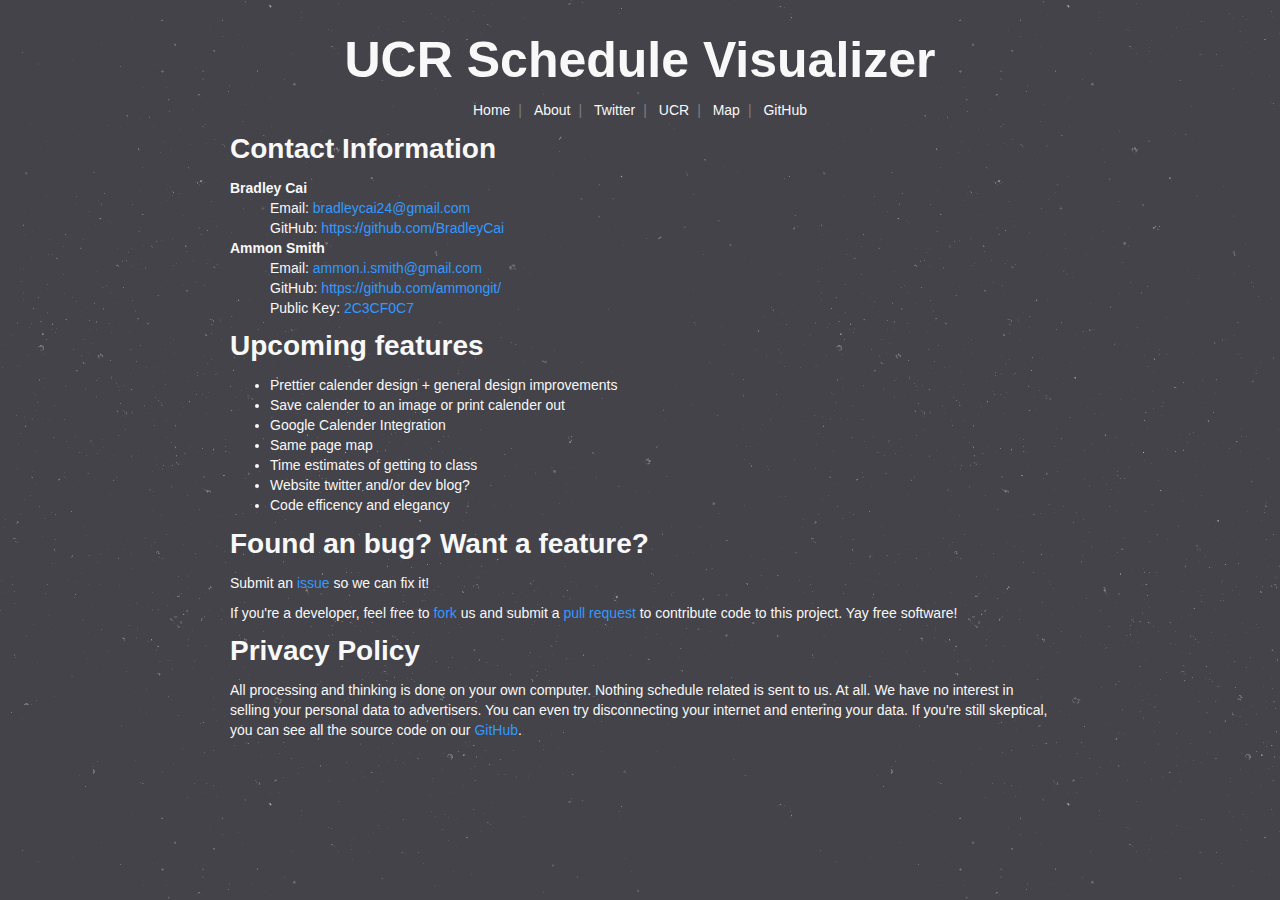
==== about.html @ f91b3472 "Merge branch 'gh-pages' of https://github.com/BradleyCai/ucr-class-map into gh-pages" ====
<!DOCTYPE html>
<html lang="en">
    <head>
        <meta charset="utf-8">
        <meta name="viewport" content="width=device-width, initial-scale=1, maximum-scale=1">
        <title>UCR Schedule Visualizer</title>
        <link rel="shortcut icon" href="img/ucr-icon.png" type="image/png">
        <link rel="stylesheet" href="css/style.css">        
        <link rel="stylesheet" href="css/bs-popover.css">
    </head>
	
	<body>
		<div class="container">
            <div class="jumbotron">
                <h1>UCR Schedule Visualizer</h1>
                <nav>
                <ul>
                    <li><a href="index.html">Home</a></li>
                    <li><a href="about.html">About</a></li>
                    <li><a href="https://twitter.com/UCR_Visualizer">Twitter</a></li>
                    <li><a href="http://www.ucr.edu/">UCR</a></li>
                    <li><a href="http://campusmap.ucr.edu/imap/index.html">Map</a></li>
                    <li><a href="https://github.com/ammongit/ucr-class-map">GitHub</a></li>
                </ul>
            </nav>
            </div>
            <section>
                <h1>Contact Information</h1>
                <dl>
                    <dt><strong>Bradley Cai</strong><dt>
                    <dd>Email: <a href="mailto:bradleycai24@gmail.com">bradleycai24@gmail.com</a></dd>
                    <dd>GitHub: <a href="https://github.com/BradleyCai">https://github.com/BradleyCai</a></dd>
                    <dt><strong>Ammon Smith</strong><dt>
                    <dd>Email: <a href="mailto:ammon.i.smith@gmail.com">ammon.i.smith@gmail.com</a></dd>
                    <dd>GitHub: <a href="https://github.com/ammongit/">https://github.com/ammongit/</a></dd>
                    <dd>Public Key: <a href="etc/ammongpg.pub">2C3CF0C7</a></dd>
                </dl>
            </section>
            <section>
                <h1>Upcoming features</h1>
                <ul>
                    <li>Prettier calender design + general design improvements</li>
                    <li>Save calender to an image or print calender out</li>
                    <li>Google Calender Integration</li>
                    <li>Same page map</li>
                    <li>Time estimates of getting to class</li>
                    <li>Website twitter and/or dev blog?</li>
                    <li>Code efficency and elegancy</li>
                </ul>
            </section>
            <section>
                <h1>Found an bug? Want a feature?</h1>
                <p>Submit an <a href="https://github.com/BradleyCai/ucr-class-map/issues/new">issue</a> so we can fix it!</p>
                <p>If you're a developer, feel free to <a href="https://github.com/BradleyCai/ucr-class-map">fork</a> us and submit a <a href="https://github.com/BradleyCai/ucr-class-map/pulls">pull request</a> to contribute code to this project. Yay free software!</p>
            </section>
            <section>
                <h1>Privacy Policy</h1>
                <p>All processing and thinking is done on your own computer. Nothing schedule related is sent to us. At all. We have no interest in selling your personal data to advertisers. You can even try disconnecting 
                your internet and entering your data. If you're still skeptical, you can see all the source code on our <a href="https://github.com/BradleyCai/ucr-class-map">GitHub</a>.</p>
            </section>
        </div>
    </body>
</html>
---- css/style.css ----
body {
    background-attachment: fixed, fixed;
	background-image: url("../img/stardust.png");
    background-color: #f4f4f4;
    color: #f8f8f8;
    font-family: "Helvetica Neue", Helvetica, Arial, sans-serif;
    font-size: 14px;
    height: 100%;
    line-height: 20px;
    margin: 0;
    padding-top: 20px;
    padding-bottom: 40px;
}
.container {
    margin: 0 auto;
    max-width: 820px;
}
p {
    margin: 0 0 10px
}
a {
    color: #3399FF;
    text-decoration: none;
    transition: color .15s
}
br {
    margin-bottom: 20px;
}
a:hover,
a:focus,
a:active {
    color: #2f2f2f
}
div.centered {
    text-align: center;
}

div.centered table {
    margin: 0 auto; 
    text-align: left;
}
.table-space {
    margin-bottom: 25px;
}
.pure-table {
    /* Remove spacing between table cells (from Normalize.css) */
    background-color: rgba(0, 0, 0, .2);
    width: 1000px;
    table-layout: fixed;
    border-collapse: collapse;
    border-spacing: 0;
    empty-cells: show;
    border: 1px solid #cbcbcb;
}
.pure-table td,
.pure-table th {
    text-align: center;
    border: 1px solid #cbcbcb;/*  inner column border */
    border-width: 0 0 0 1px;
    font-size: inherit;
    margin: 0;
}
.pure-table td {
    height: 20px;
}
.pure-table th {
    height: 35px;
    padding-bottom: 15px;
}
.pure-table tr {
    border: 1px solid rgb(80, 80, 80);
}
.rspan{
    background-color: rgba(0, 0, 0, .3);
}
/* Consider removing this next declaration block, as it causes problems when
there's a rowspan on the first cell. Case added to the tests. issue#432 */
.pure-table td:first-child,
.pure-table th:first-child {
    border-left-width: 0;
}
.pure-table thead {
    background-color: #f8f8f8;
    color: rgb(60, 60, 60);
    vertical-align: bottom;
}
.jumbotron {
    margin: 0px 0;
    text-align: center;
    transition: width .5s, height .5s, margin .5s, padding .5s
}
.jumbotron h1 {
    color: #f8f8f8;
    font-family: inherit;
    font-size: 50px;
    font-weight: 700;
    line-height: 1;
    margin: 15px 0;
    cursor: default;
    text-rendering: optimizelegibility
}
.jumbotron .lead {
    font-size: 21px;
    font-weight: 200;
    line-height: 30px;
    margin-bottom: 20px;
    transition: font-size .5s
}
.jumbotron .form-group{
  display: block;
  margin: 0px 0;
  width: 200px;
  height: 50px;
  font-family: sans-serif;
  font-size: 18px;
  appearance: none;
  box-shadow: none;
  border-radius: none;
}
.btn {
    background: none;
    border: 3px solid rgba(255, 255, 255, 0.35);
    border-radius: 2px;
    color: #f4f4f4;
    cursor: pointer;
    display: inline-block;
    font-size: 24px;
    padding: 28px 48px;
	margin-bottom: 25px;
    transition: background .25s, width .5s, height .5s;
    transition: color .10s;
}
.btn:hover,

.btn.drop {
    background: rgba(200, 200, 200, 0.5);
    text-decoration: none;
    color: rgba(20, 20, 20, 0.5);
}
.alert {
    background-color: #FCF8E3;
    border: 1px solid #FBEED5;
    border-radius: 4px;
    margin-bottom: 20px;
    padding: 8px 14px;
    text-shadow: 0 1px rgba(255, 255, 255, .5);
    transition: width .5s, margin .5s, padding .5s, background-color .5s
}
.alert-error {
    background-color: #F2DEDE;
    border-color: #EED3D7;
    color: #AA4342
}
.alert-info {
    background-color: #E5E5E5;
    border-color: #EAEAEA;
    color: #6C6C6C
}
nav>ul,
nav a {
    color: #f8f8f8;
    list-style: none;
    margin: 0;
    padding: 0;
    text-align: center
}
nav>ul>li {
    display: inline-block;
    margin: 0;
    padding: 0;
    cursor: default
}
nav>ul>li:after {
    content: "|";
    margin: 0 8px;
    opacity: .3
}
nav>ul>li:last-child:after {
    content: "";
    margin: 0
}

@media only screen and (max-device-width: 320px),
only screen and (max-width: 400px) {
    body {
        padding: 10px 0 0
    }
    .jumbotron {
        margin: 0px 0px 20px 0px
    }
    .jumbotron .lead {
        font-size: 18px
    }
    .jumbotron img {
        max-width: 320px
    }
    .alert {
        font-size: 13px
    }
    .alert-error {
        background-color: rgba(248, 223, 223, 0.75)
    }
    nav {
        background-color: rgba(248, 223, 223, 0);
        padding: 10px 0;
    }
    nav ul li {
        margin: 0px 0px 12px 0px;
    }
    nav a {
        padding: 15px 5px 0px 5px;
    }
}
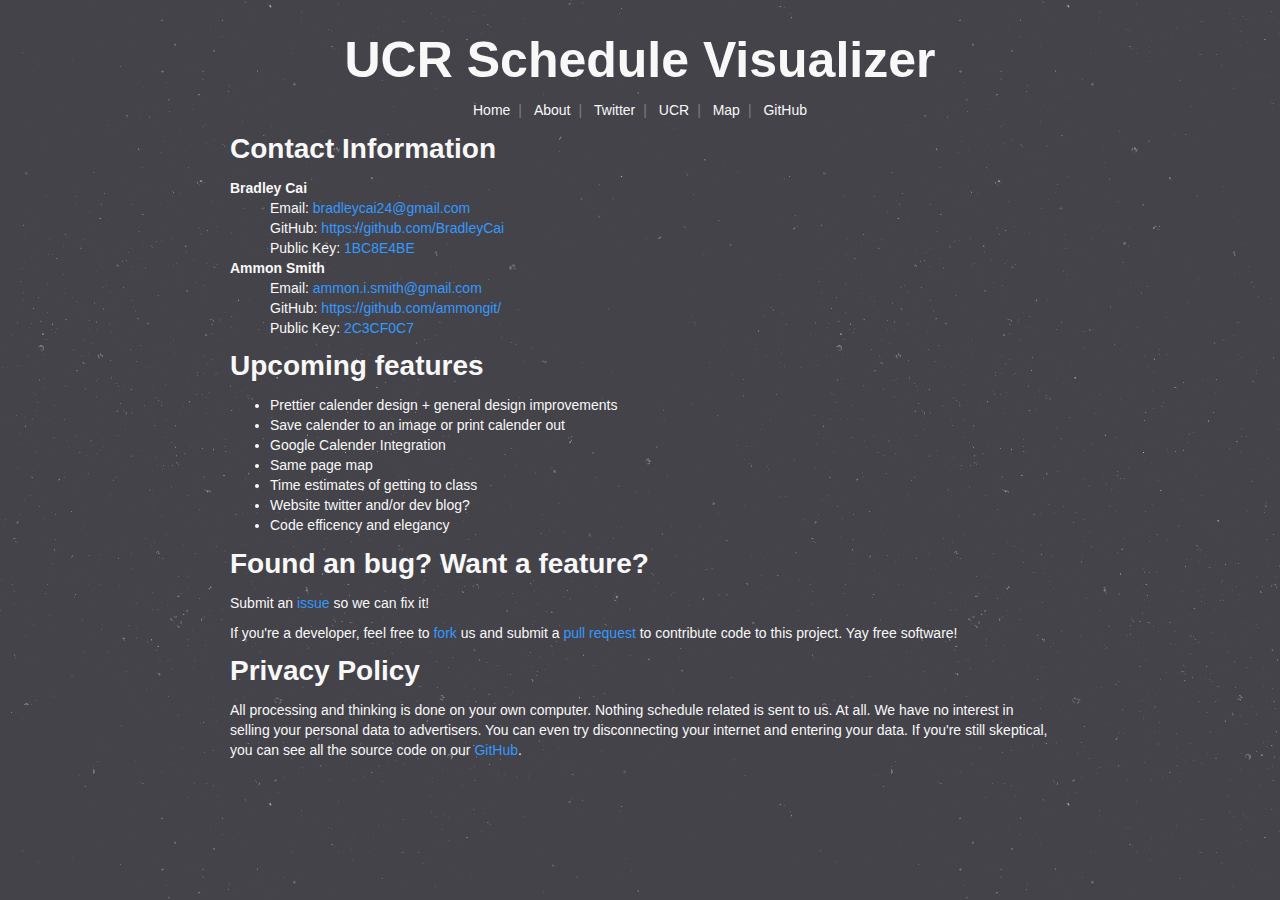
==== commit 889e0e13: "Added my public key, added to the button, and fixed a link in the readme" ====
--- a/about.html
+++ b/about.html
@@ -30,6 +30,7 @@
                     <dt><strong>Bradley Cai</strong><dt>
                     <dd>Email: <a href="mailto:bradleycai24@gmail.com">bradleycai24@gmail.com</a></dd>
                     <dd>GitHub: <a href="https://github.com/BradleyCai">https://github.com/BradleyCai</a></dd>
+                    <dd>Public Key: <a href="etc/bradleypublickey.asc">1BC8E4BE</a></dd>
                     <dt><strong>Ammon Smith</strong><dt>
                     <dd>Email: <a href="mailto:ammon.i.smith@gmail.com">ammon.i.smith@gmail.com</a></dd>
                     <dd>GitHub: <a href="https://github.com/ammongit/">https://github.com/ammongit/</a></dd>
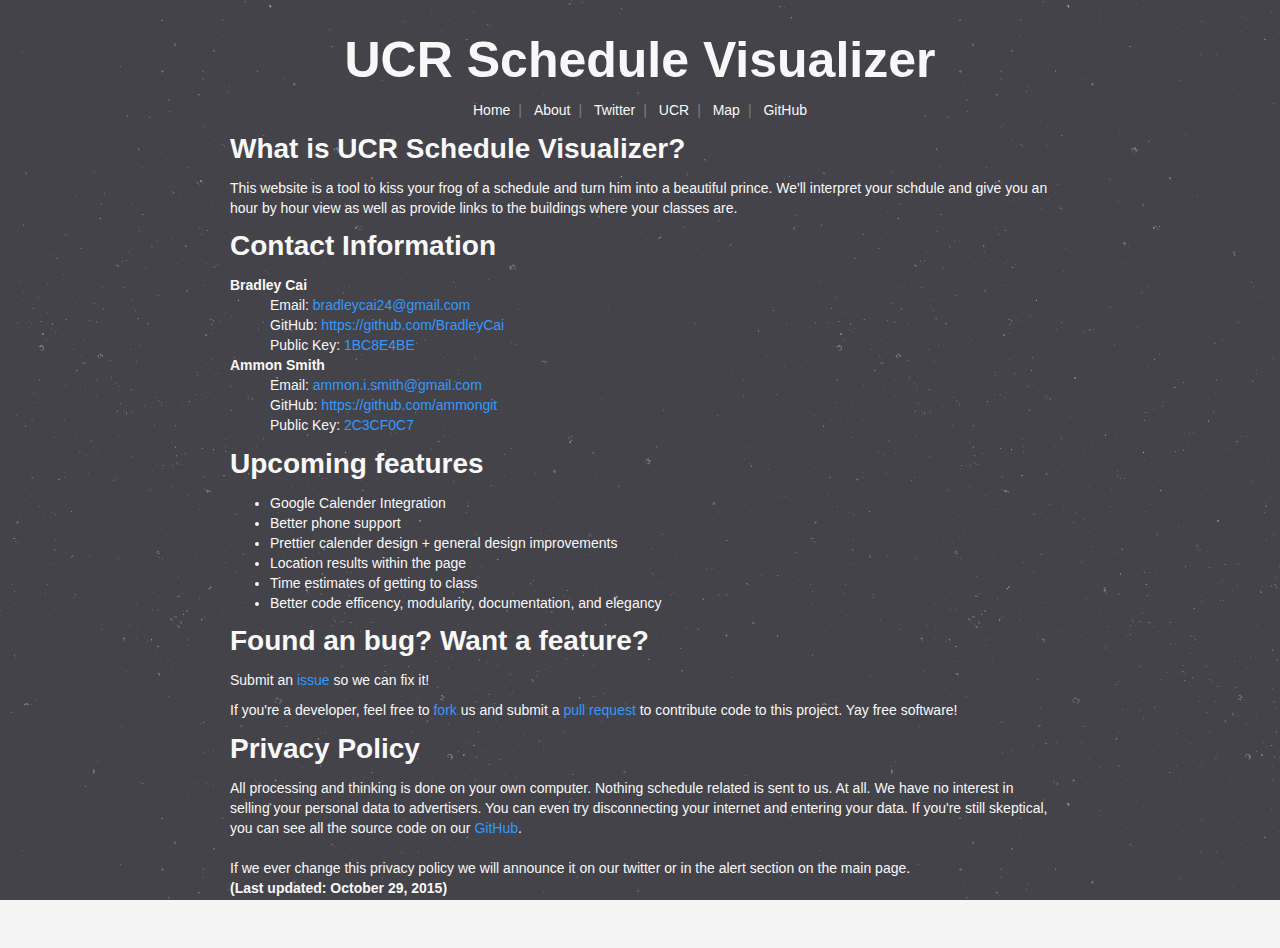
==== commit 80d28134: "Fixed public key reference." ====
--- a/about.html
+++ b/about.html
@@ -5,10 +5,10 @@
         <meta name="viewport" content="width=device-width, initial-scale=1, maximum-scale=1">
         <title>UCR Schedule Visualizer</title>
         <link rel="shortcut icon" href="img/ucr-icon.png" type="image/png">
-        <link rel="stylesheet" href="css/style.css">        
+        <link rel="stylesheet" href="css/style.css">
         <link rel="stylesheet" href="css/bs-popover.css">
     </head>
-	
+
 	<body>
 		<div class="container">
             <div class="jumbotron">
@@ -20,10 +20,17 @@
                     <li><a href="https://twitter.com/UCR_Visualizer">Twitter</a></li>
                     <li><a href="http://www.ucr.edu/">UCR</a></li>
                     <li><a href="http://campusmap.ucr.edu/imap/index.html">Map</a></li>
-                    <li><a href="https://github.com/ammongit/ucr-class-map">GitHub</a></li>
+                    <li><a href="https://github.com/BradleyCai/ucr-schedule-visualizer">GitHub</a></li>
                 </ul>
             </nav>
             </div>
+            <section>
+                <h1>What is UCR Schedule Visualizer?</h1>
+                <p>
+                    This website is a tool to kiss your frog of a schedule and turn him into a beautiful prince.
+                    We'll interpret your schdule and give you an hour by hour view as well as provide links to the buildings where your classes are.
+                </p>
+            </section>
             <section>
                 <h1>Contact Information</h1>
                 <dl>
@@ -33,31 +40,31 @@
                     <dd>Public Key: <a href="etc/bradleypublickey.asc">1BC8E4BE</a></dd>
                     <dt><strong>Ammon Smith</strong><dt>
                     <dd>Email: <a href="mailto:ammon.i.smith@gmail.com">ammon.i.smith@gmail.com</a></dd>
-                    <dd>GitHub: <a href="https://github.com/ammongit/">https://github.com/ammongit/</a></dd>
-                    <dd>Public Key: <a href="etc/ammongpg.pub">2C3CF0C7</a></dd>
+                    <dd>GitHub: <a href="https://github.com/ammongit/">https://github.com/ammongit</a></dd>
+                    <dd>Public Key: <a href="etc/ammongpublickey.asc">2C3CF0C7</a></dd>
                 </dl>
             </section>
             <section>
                 <h1>Upcoming features</h1>
                 <ul>
+                    <li>Google Calender Integration</li>
+                    <li>Better phone support</li>
                     <li>Prettier calender design + general design improvements</li>
-                    <li>Save calender to an image or print calender out</li>
-                    <li>Google Calender Integration</li>
-                    <li>Same page map</li>
+                    <li>Location results within the page</li>
                     <li>Time estimates of getting to class</li>
-                    <li>Website twitter and/or dev blog?</li>
-                    <li>Code efficency and elegancy</li>
+                    <li>Better code efficency, modularity, documentation, and elegancy</li>
                 </ul>
             </section>
             <section>
                 <h1>Found an bug? Want a feature?</h1>
-                <p>Submit an <a href="https://github.com/BradleyCai/ucr-class-map/issues/new">issue</a> so we can fix it!</p>
-                <p>If you're a developer, feel free to <a href="https://github.com/BradleyCai/ucr-class-map">fork</a> us and submit a <a href="https://github.com/BradleyCai/ucr-class-map/pulls">pull request</a> to contribute code to this project. Yay free software!</p>
+                <p>Submit an <a href="https://github.com/BradleyCai/ucr-schedule-visualizer/issues/new">issue</a> so we can fix it!</p>
+                <p>If you're a developer, feel free to <a href="https://github.com/BradleyCai/ucr-schedule-visualizer/">fork</a> us and submit a <a href="https://github.com/BradleyCai/ucr-schedule-visualizer/pulls">pull request</a> to contribute code to this project. Yay free software!</p>
             </section>
             <section>
                 <h1>Privacy Policy</h1>
-                <p>All processing and thinking is done on your own computer. Nothing schedule related is sent to us. At all. We have no interest in selling your personal data to advertisers. You can even try disconnecting 
-                your internet and entering your data. If you're still skeptical, you can see all the source code on our <a href="https://github.com/BradleyCai/ucr-class-map">GitHub</a>.</p>
+                <p>All processing and thinking is done on your own computer. Nothing schedule related is sent to us. At all. We have no interest in selling your personal data to advertisers. You can even try disconnecting
+                your internet and entering your data. If you're still skeptical, you can see all the source code on our <a href="https://github.com/BradleyCai/ucr-schedule-visualizer/">GitHub</a>.<br><br>If we ever change this privacy
+                policy we will announce it on our twitter or in the alert section on the main page. <br><strong>(Last updated: October 29, 2015)</p>
             </section>
         </div>
     </body>
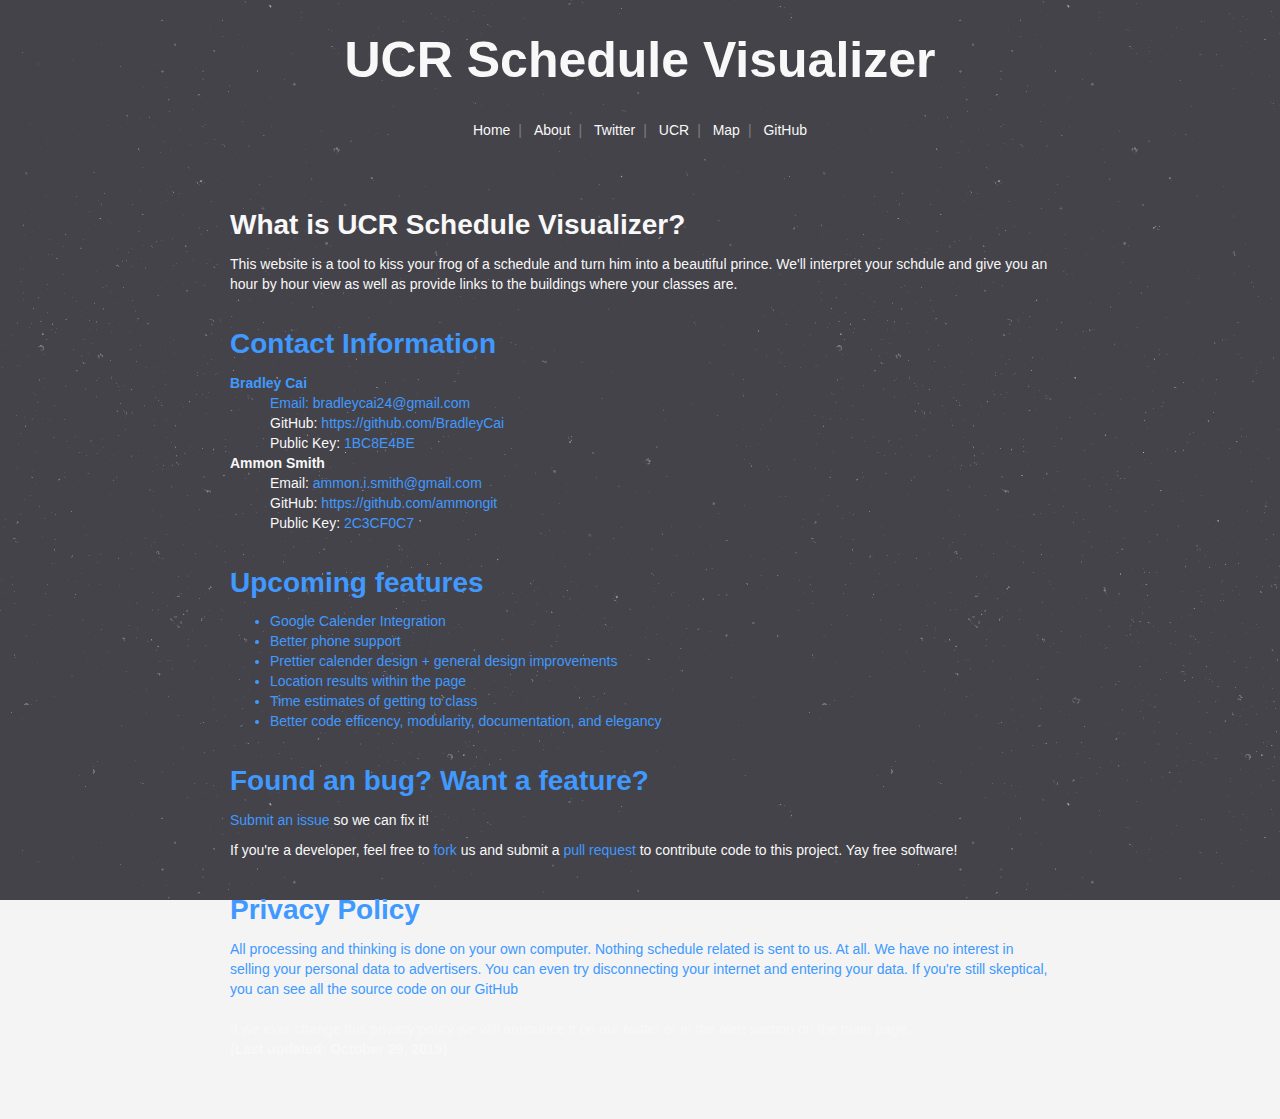
==== commit 59ef9020: "Added anchors for referring to the privacy policy and other sections." ====
--- a/about.html
+++ b/about.html
@@ -12,6 +12,7 @@
 	<body>
 		<div class="container">
             <div class="jumbotron">
+                <a name="top" />
                 <h1>UCR Schedule Visualizer</h1>
                 <nav>
                 <ul>
@@ -32,6 +33,7 @@
                 </p>
             </section>
             <section>
+                <a name="contact" />
                 <h1>Contact Information</h1>
                 <dl>
                     <dt><strong>Bradley Cai</strong><dt>
@@ -41,10 +43,11 @@
                     <dt><strong>Ammon Smith</strong><dt>
                     <dd>Email: <a href="mailto:ammon.i.smith@gmail.com">ammon.i.smith@gmail.com</a></dd>
                     <dd>GitHub: <a href="https://github.com/ammongit/">https://github.com/ammongit</a></dd>
-                    <dd>Public Key: <a href="etc/ammongpublickey.asc">2C3CF0C7</a></dd>
+                    <dd>Public Key: <a href="etc/ammonpublickey.asc">2C3CF0C7</a></dd>
                 </dl>
             </section>
             <section>
+                <a name="upcoming" />
                 <h1>Upcoming features</h1>
                 <ul>
                     <li>Google Calender Integration</li>
@@ -56,11 +59,13 @@
                 </ul>
             </section>
             <section>
+                <a name="bugs" />
                 <h1>Found an bug? Want a feature?</h1>
                 <p>Submit an <a href="https://github.com/BradleyCai/ucr-schedule-visualizer/issues/new">issue</a> so we can fix it!</p>
                 <p>If you're a developer, feel free to <a href="https://github.com/BradleyCai/ucr-schedule-visualizer/">fork</a> us and submit a <a href="https://github.com/BradleyCai/ucr-schedule-visualizer/pulls">pull request</a> to contribute code to this project. Yay free software!</p>
             </section>
             <section>
+                <a name="privacy" />
                 <h1>Privacy Policy</h1>
                 <p>All processing and thinking is done on your own computer. Nothing schedule related is sent to us. At all. We have no interest in selling your personal data to advertisers. You can even try disconnecting
                 your internet and entering your data. If you're still skeptical, you can see all the source code on our <a href="https://github.com/BradleyCai/ucr-schedule-visualizer/">GitHub</a>.<br><br>If we ever change this privacy
--- a/css/style.css
+++ b/css/style.css
@@ -19,9 +19,9 @@
     margin: 0 0 10px
 }
 a {
-    color: #3399FF;
+    color: #4099FF;
     text-decoration: none;
-    transition: color .15s
+    transition: color .15s;
 }
 br {
     margin-bottom: 20px;
@@ -29,14 +29,25 @@
 a:hover,
 a:focus,
 a:active {
-    color: #2f2f2f
+    color: #2f2f2f;
+    border-bottom: 1px dotted #2f2f2f;
+}
+textarea {
+    margin-bottom: 25px;
+    height: 85px;
+    width: 500px;
+    text-align: center;
+    font-family: "Helvetica Neue", Helvetica, Arial, sans-serif;
+    font-size: 16px;
+    resize: none;
+    overflow: auto;
 }
 div.centered {
     text-align: center;
 }
 
 div.centered table {
-    margin: 0 auto; 
+    margin: 0 auto;
     text-align: left;
 }
 .table-space {
@@ -52,6 +63,11 @@
     empty-cells: show;
     border: 1px solid #cbcbcb;
 }
+.pure-table thead {
+    background-color: #f8f8f8;
+    color: rgb(60, 60, 60);
+    vertical-align: bottom;
+}
 .pure-table td,
 .pure-table th {
     text-align: center;
@@ -72,6 +88,9 @@
 }
 .rspan{
     background-color: rgba(0, 0, 0, .3);
+    border: 1px solid #cbcbcb;
+    border-width: 0 0 0 1px;
+    margin: 0;
 }
 /* Consider removing this next declaration block, as it causes problems when
 there's a rowspan on the first cell. Case added to the tests. issue#432 */
@@ -79,10 +98,19 @@
 .pure-table th:first-child {
     border-left-width: 0;
 }
-.pure-table thead {
+.popover {
+    border: 1px solid #0E0E0E;
+  }
+.popover-title {
     background-color: #f8f8f8;
     color: rgb(60, 60, 60);
-    vertical-align: bottom;
+    font-size: 28px;
+    text-align:center;
+}
+.popover-content {
+    background-color: #f8f8f8;
+    color: rgb(60, 60, 60);
+    padding: 25px;
 }
 .jumbotron {
     margin: 0px 0;
@@ -120,18 +148,17 @@
 .btn {
     background: none;
     border: 3px solid rgba(255, 255, 255, 0.35);
-    border-radius: 2px;
+    border-radius: 4px;
     color: #f4f4f4;
     cursor: pointer;
     display: inline-block;
     font-size: 24px;
-    padding: 28px 48px;
-	margin-bottom: 25px;
+    padding: 20px 20px;
+	margin: 0 10px 25px 10px;
     transition: background .25s, width .5s, height .5s;
     transition: color .10s;
 }
 .btn:hover,
-
 .btn.drop {
     background: rgba(200, 200, 200, 0.5);
     text-decoration: none;
@@ -141,9 +168,10 @@
     background-color: #FCF8E3;
     border: 1px solid #FBEED5;
     border-radius: 4px;
-    margin-bottom: 20px;
+    margin-bottom: 25px;
     padding: 8px 14px;
     text-shadow: 0 1px rgba(255, 255, 255, .5);
+    text-align: left;
     transition: width .5s, margin .5s, padding .5s, background-color .5s
 }
 .alert-error {
@@ -161,6 +189,7 @@
     color: #f8f8f8;
     list-style: none;
     margin: 0;
+    margin-bottom: 75px;
     padding: 0;
     text-align: center
 }
@@ -179,29 +208,30 @@
     content: "";
     margin: 0
 }
-
+section {
+    margin-bottom: 40px;
+}
 @media only screen and (max-device-width: 320px),
 only screen and (max-width: 400px) {
-    body {
-        padding: 10px 0 0
+    textarea {
+        font-size: 18px;
+        margin-bottom: 25px;
+        height: 85px;
+        width: 80%;
     }
     .jumbotron {
-        margin: 0px 0px 20px 0px
+        margin: 0px 0px 20px 0px;
     }
     .jumbotron .lead {
-        font-size: 18px
+        font-size: 18px;
     }
     .jumbotron img {
-        max-width: 320px
+        max-width: 320px;
     }
     .alert {
-        font-size: 13px
-    }
-    .alert-error {
-        background-color: rgba(248, 223, 223, 0.75)
+        font-size: 13px;
     }
     nav {
-        background-color: rgba(248, 223, 223, 0);
         padding: 10px 0;
     }
     nav ul li {
@@ -210,4 +240,5 @@
     nav a {
         padding: 15px 5px 0px 5px;
     }
-}+
+}
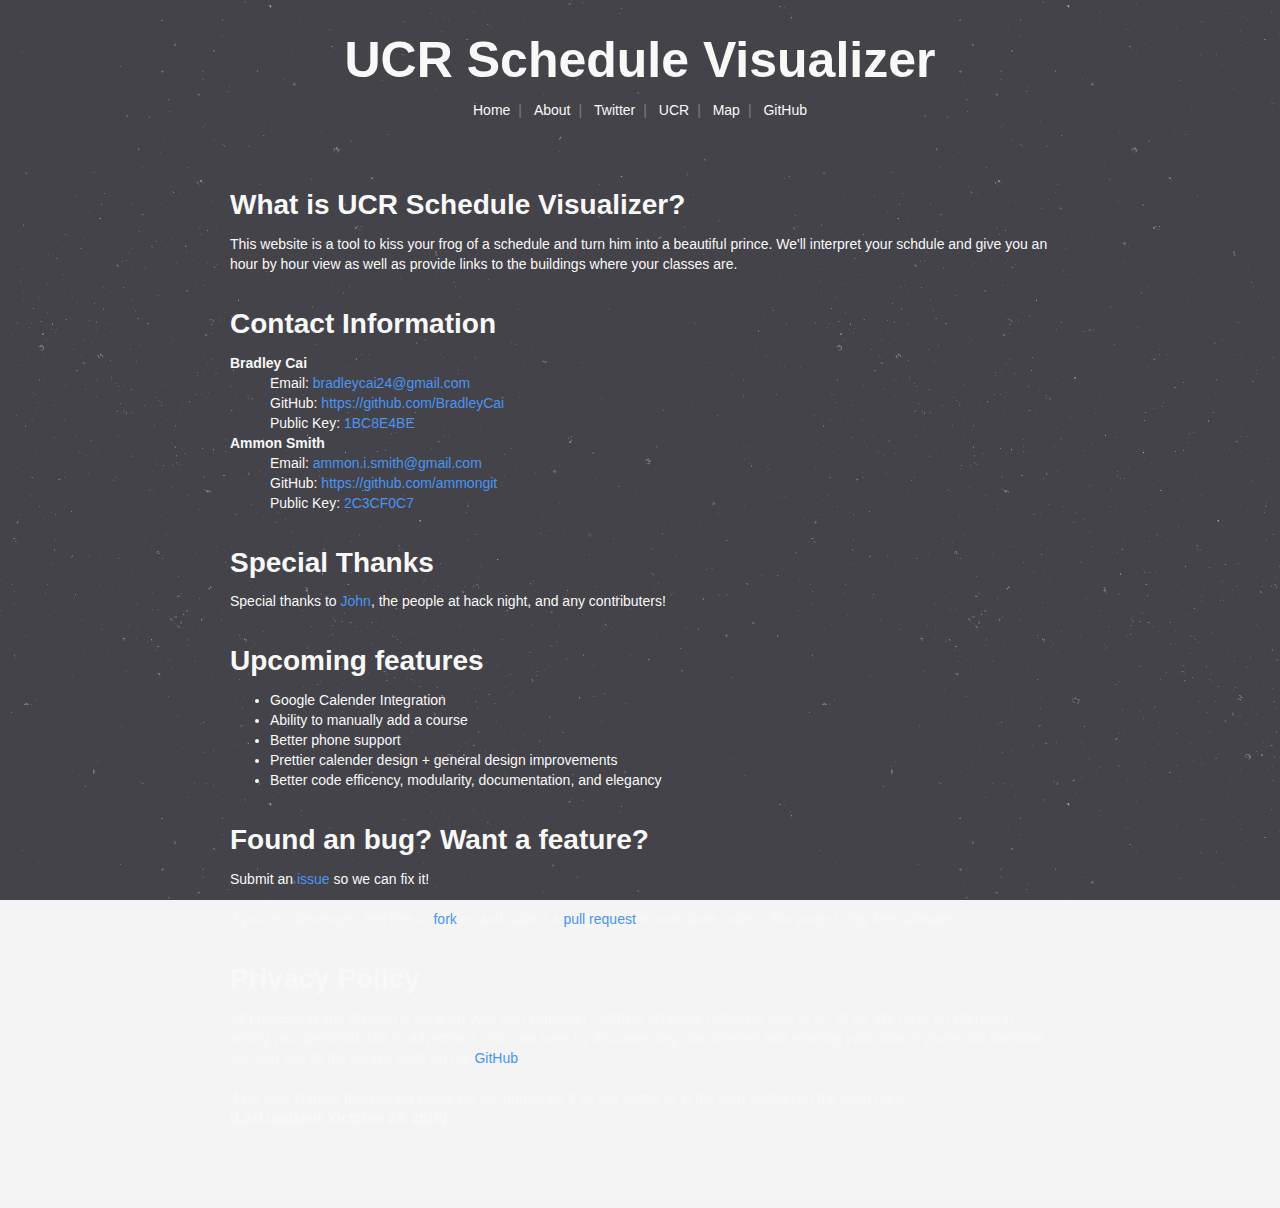
==== commit ad7f0370: "Merge branch 'gh-pages' of https://github.com/BradleyCai/ucr-schedule-visualizer into gh-pages" ====
--- a/about.html
+++ b/about.html
@@ -12,7 +12,6 @@
 	<body>
 		<div class="container">
             <div class="jumbotron">
-                <a name="top" />
                 <h1>UCR Schedule Visualizer</h1>
                 <nav>
                 <ul>
@@ -33,43 +32,46 @@
                 </p>
             </section>
             <section>
-                <a name="contact" />
+                <a name="contact"></a>
                 <h1>Contact Information</h1>
                 <dl>
-                    <dt><strong>Bradley Cai</strong><dt>
+                    <dt><strong>Bradley Cai</strong></dt>
                     <dd>Email: <a href="mailto:bradleycai24@gmail.com">bradleycai24@gmail.com</a></dd>
                     <dd>GitHub: <a href="https://github.com/BradleyCai">https://github.com/BradleyCai</a></dd>
                     <dd>Public Key: <a href="etc/bradleypublickey.asc">1BC8E4BE</a></dd>
-                    <dt><strong>Ammon Smith</strong><dt>
+                    <dt><strong>Ammon Smith</strong></dt>
                     <dd>Email: <a href="mailto:ammon.i.smith@gmail.com">ammon.i.smith@gmail.com</a></dd>
                     <dd>GitHub: <a href="https://github.com/ammongit/">https://github.com/ammongit</a></dd>
                     <dd>Public Key: <a href="etc/ammonpublickey.asc">2C3CF0C7</a></dd>
                 </dl>
             </section>
             <section>
-                <a name="upcoming" />
+                <a name="upcoming"></a>
+                <h1>Special Thanks</h1>
+                <p>Special thanks to <a href="https://github.com/FuzzyAvacado">John</a>, the people at hack night, and any contributers!</p>
+            </section>
+            <section>
+                <a name="upcoming"></a>
                 <h1>Upcoming features</h1>
                 <ul>
                     <li>Google Calender Integration</li>
+                    <li>Ability to manually add a course</li>
                     <li>Better phone support</li>
                     <li>Prettier calender design + general design improvements</li>
-                    <li>Location results within the page</li>
-                    <li>Time estimates of getting to class</li>
                     <li>Better code efficency, modularity, documentation, and elegancy</li>
                 </ul>
             </section>
             <section>
-                <a name="bugs" />
+                <a name="bugs"></a>
                 <h1>Found an bug? Want a feature?</h1>
-                <p>Submit an <a href="https://github.com/BradleyCai/ucr-schedule-visualizer/issues/new">issue</a> so we can fix it!</p>
-                <p>If you're a developer, feel free to <a href="https://github.com/BradleyCai/ucr-schedule-visualizer/">fork</a> us and submit a <a href="https://github.com/BradleyCai/ucr-schedule-visualizer/pulls">pull request</a> to contribute code to this project. Yay free software!</p>
+                <p>Submit an <a href="https://github.com/BradleyCai/ucr-schedule-visualizer/issues/new">issue</a> so we can fix it! <br><br>If you're a developer, feel free to <a href="https://github.com/BradleyCai/ucr-schedule-visualizer/">fork</a> us and submit a <a href="https://github.com/BradleyCai/ucr-schedule-visualizer/pulls">pull request</a> to contribute code to this project. Yay free software!</p>
             </section>
             <section>
-                <a name="privacy" />
+                <a name="privacy"></a>
                 <h1>Privacy Policy</h1>
                 <p>All processing and thinking is done on your own computer. Nothing schedule related is sent to us. At all. We have no interest in selling your personal data to advertisers. You can even try disconnecting
                 your internet and entering your data. If you're still skeptical, you can see all the source code on our <a href="https://github.com/BradleyCai/ucr-schedule-visualizer/">GitHub</a>.<br><br>If we ever change this privacy
-                policy we will announce it on our twitter or in the alert section on the main page. <br><strong>(Last updated: October 29, 2015)</p>
+                policy we will announce it on our twitter or in the alert section on the main page. <br><strong>(Last updated: October 29, 2015)</strong></p>
             </section>
         </div>
     </body>
--- a/css/style.css
+++ b/css/style.css
@@ -19,7 +19,7 @@
     margin: 0 0 10px
 }
 a {
-    color: #4099FF;
+    color: #4895F4;
     text-decoration: none;
     transition: color .15s;
 }
@@ -36,6 +36,7 @@
     margin-bottom: 25px;
     height: 85px;
     width: 500px;
+    border-radius: 3px;
     text-align: center;
     font-family: "Helvetica Neue", Helvetica, Arial, sans-serif;
     font-size: 16px;
@@ -131,7 +132,7 @@
     font-size: 21px;
     font-weight: 200;
     line-height: 30px;
-    margin-bottom: 20px;
+    margin-bottom: 40px;
     transition: font-size .5s
 }
 .jumbotron .form-group{
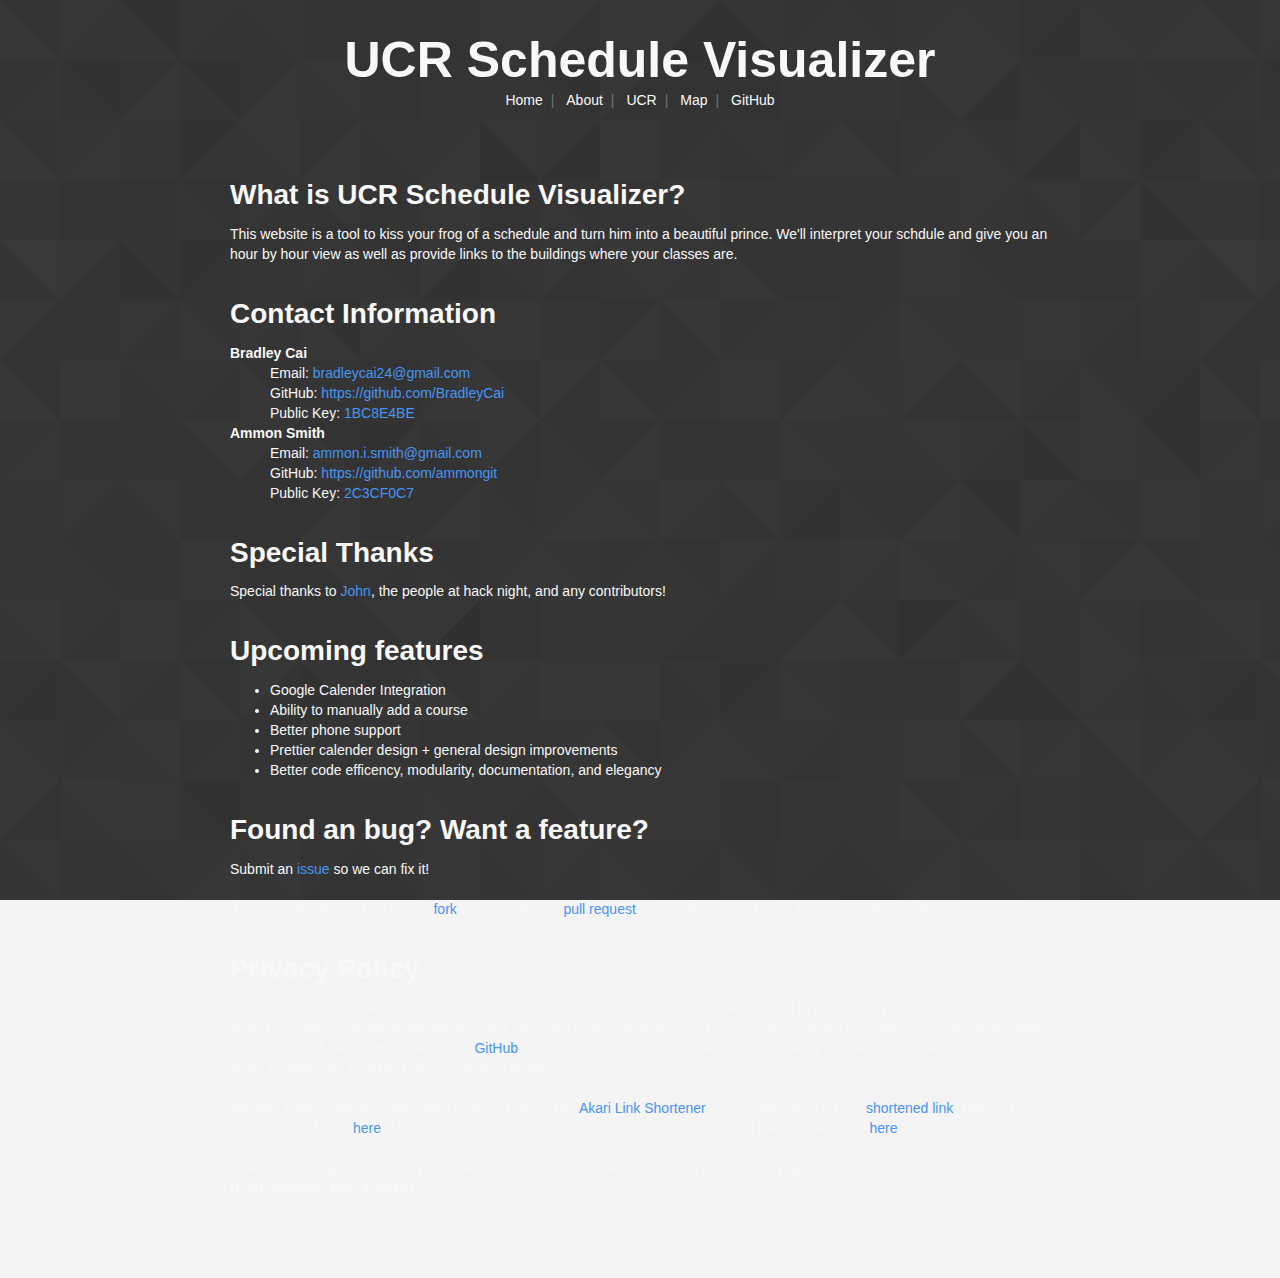
==== commit c8975fc0: "Made naming scheme more uniform, removed twitter link, added new chrome header, and added new backgr" ====
--- a/about.html
+++ b/about.html
@@ -17,7 +17,6 @@
                 <ul>
                     <li><a href="index.html">Home</a></li>
                     <li><a href="about.html">About</a></li>
-                    <li><a href="https://twitter.com/UCR_Visualizer">Twitter</a></li>
                     <li><a href="http://www.ucr.edu/">UCR</a></li>
                     <li><a href="http://campusmap.ucr.edu/imap/index.html">Map</a></li>
                     <li><a href="https://github.com/BradleyCai/ucr-schedule-visualizer">GitHub</a></li>
@@ -48,7 +47,7 @@
             <section>
                 <a name="upcoming"></a>
                 <h1>Special Thanks</h1>
-                <p>Special thanks to <a href="https://github.com/FuzzyAvacado">John</a>, the people at hack night, and any contributers!</p>
+                <p>Special thanks to <a href="https://github.com/FuzzyAvacado">John</a>, the people at hack night, and any contributors!</p>
             </section>
             <section>
                 <a name="upcoming"></a>
@@ -69,9 +68,11 @@
             <section>
                 <a name="privacy"></a>
                 <h1>Privacy Policy</h1>
-                <p>All processing and thinking is done on your own computer. Nothing schedule related is sent to us. At all. We have no interest in selling your personal data to advertisers. You can even try disconnecting
-                your internet and entering your data. If you're still skeptical, you can see all the source code on our <a href="https://github.com/BradleyCai/ucr-schedule-visualizer/">GitHub</a>.<br><br>If we ever change this privacy
-                policy we will announce it on our twitter or in the alert section on the main page. <br><strong>(Last updated: October 29, 2015)</strong></p>
+                <p>All processing and thinking is done on your own computer. Nothing schedule related is sent to us. At all. We have no interest in selling your personal data to advertisers. You can even try disconnecting your internet and entering your data. If you're still skeptical, you can see all the source code on our <a href="https://github.com/BradleyCai/ucr-schedule-visualizer/">GitHub</a>. We do however store your GROWL schedule in a cookie that either expires after 10 years or when you click the button "Visualize Again".
+
+                <br><br>We also collect statistics about who visits our page. The <a href="https://waa.ai/">Akari Link Shortener</a> records the clicks for our <a href= "https://waa.ai/ucrsv">shortened link</a>. The click count can be found <a href="https://stats.waa.ai/ucrsv">here</a>. Also, GitHub collects statistics about our general traffic and that can be found <a href="https://github.com/BradleyCai/ucr-schedule-visualizer/graphs/traffic">here</a>.
+
+                <br><br>If we ever change this privacy policy we will announce it on the alert section on the main page. <br><strong>(Last updated: May 2, 2016)</strong></p>
             </section>
         </div>
     </body>
--- a/css/style.css
+++ b/css/style.css
@@ -1,6 +1,7 @@
 body {
     background-attachment: fixed, fixed;
-	background-image: url("../img/stardust.png");
+    /* Background pattern from subtlepatterns.com */
+	background-image: url("../img/ucrsv-bg.png");
     background-color: #f4f4f4;
     color: #f8f8f8;
     font-family: "Helvetica Neue", Helvetica, Arial, sans-serif;
@@ -16,15 +17,12 @@
     max-width: 820px;
 }
 p {
-    margin: 0 0 10px
+    margin: 0 0 10px;
 }
 a {
     color: #4895F4;
     text-decoration: none;
     transition: color .15s;
-}
-br {
-    margin-bottom: 20px;
 }
 a:hover,
 a:focus,
@@ -33,7 +31,7 @@
     border-bottom: 1px dotted #2f2f2f;
 }
 textarea {
-    margin-bottom: 25px;
+    margin: 0 auto 25px auto;
     height: 85px;
     width: 500px;
     border-radius: 3px;
@@ -42,6 +40,7 @@
     font-size: 16px;
     resize: none;
     overflow: auto;
+    color: #6C6C6C;
 }
 div.centered {
     text-align: center;
@@ -55,43 +54,38 @@
     margin-bottom: 25px;
 }
 .pure-table {
-    /* Remove spacing between table cells (from Normalize.css) */
     background-color: rgba(0, 0, 0, .2);
     width: 1000px;
     table-layout: fixed;
     border-collapse: collapse;
     border-spacing: 0;
     empty-cells: show;
-    border: 1px solid #cbcbcb;
 }
 .pure-table thead {
     background-color: #f8f8f8;
     color: rgb(60, 60, 60);
     vertical-align: bottom;
 }
+.pure-table tr {
+    border: 1px solid rgb(80, 80, 80);
+}
 .pure-table td,
 .pure-table th {
     text-align: center;
-    border: 1px solid #cbcbcb;/*  inner column border */
-    border-width: 0 0 0 1px;
+    border: 1px solid #cbcbcb;
+    border-width: 0 1px 0 1px;
     font-size: inherit;
-    margin: 0;
 }
 .pure-table td {
     height: 20px;
+    padding: 2px 0;
 }
 .pure-table th {
-    height: 35px;
-    padding-bottom: 15px;
-}
-.pure-table tr {
-    border: 1px solid rgb(80, 80, 80);
+    padding: 10px 0;
+    text-align: center;
 }
 .rspan{
     background-color: rgba(0, 0, 0, .3);
-    border: 1px solid #cbcbcb;
-    border-width: 0 0 0 1px;
-    margin: 0;
 }
 /* Consider removing this next declaration block, as it causes problems when
 there's a rowspan on the first cell. Case added to the tests. issue#432 */
@@ -114,9 +108,8 @@
     padding: 25px;
 }
 .jumbotron {
-    margin: 0px 0;
-    text-align: center;
-    transition: width .5s, height .5s, margin .5s, padding .5s
+    text-align: center;
+    transition: width .5s, height .5s, margin .5s, padding .5s;
 }
 .jumbotron h1 {
     color: #f8f8f8;
@@ -124,27 +117,17 @@
     font-size: 50px;
     font-weight: 700;
     line-height: 1;
-    margin: 15px 0;
+    margin: 15px 0 5px 0;
     cursor: default;
-    text-rendering: optimizelegibility
+    text-rendering: optimizelegibility;
 }
 .jumbotron .lead {
     font-size: 21px;
     font-weight: 200;
     line-height: 30px;
     margin-bottom: 40px;
-    transition: font-size .5s
-}
-.jumbotron .form-group{
-  display: block;
-  margin: 0px 0;
-  width: 200px;
-  height: 50px;
-  font-family: sans-serif;
-  font-size: 18px;
-  appearance: none;
-  box-shadow: none;
-  border-radius: none;
+    transition: font-size .5s;
+    cursor: default;
 }
 .btn {
     background: none;
@@ -178,12 +161,12 @@
 .alert-error {
     background-color: #F2DEDE;
     border-color: #EED3D7;
-    color: #AA4342
+    color: #AA4342;
 }
 .alert-info {
     background-color: #E5E5E5;
     border-color: #EAEAEA;
-    color: #6C6C6C
+    color: #6C6C6C;
 }
 nav>ul,
 nav a {
@@ -192,22 +175,22 @@
     margin: 0;
     margin-bottom: 75px;
     padding: 0;
-    text-align: center
+    text-align: center;
 }
 nav>ul>li {
     display: inline-block;
     margin: 0;
     padding: 0;
-    cursor: default
+    cursor: default;
 }
 nav>ul>li:after {
     content: "|";
     margin: 0 8px;
-    opacity: .3
+    opacity: .3;
 }
 nav>ul>li:last-child:after {
     content: "";
-    margin: 0
+    margin: 0;
 }
 section {
     margin-bottom: 40px;
@@ -220,8 +203,14 @@
         height: 85px;
         width: 80%;
     }
+    h1 {
+        margin: 0 10px 15px 10px;
+    }
+    p {
+        margin: 0 10px 0 10px;
+    }
     .jumbotron {
-        margin: 0px 0px 20px 0px;
+        margin: 0 0 20px 0;
     }
     .jumbotron .lead {
         font-size: 18px;
@@ -231,15 +220,20 @@
     }
     .alert {
         font-size: 13px;
+        margin: 0 0 0 0;
+    }
+    .btn {
+        width: 100%;
+        margin: 0 0 10px 0;
     }
     nav {
         padding: 10px 0;
     }
     nav ul li {
-        margin: 0px 0px 12px 0px;
+        margin: 0 0 12px 0;
     }
     nav a {
-        padding: 15px 5px 0px 5px;
+        padding: 15px 5px 0 5px;
     }
 
 }
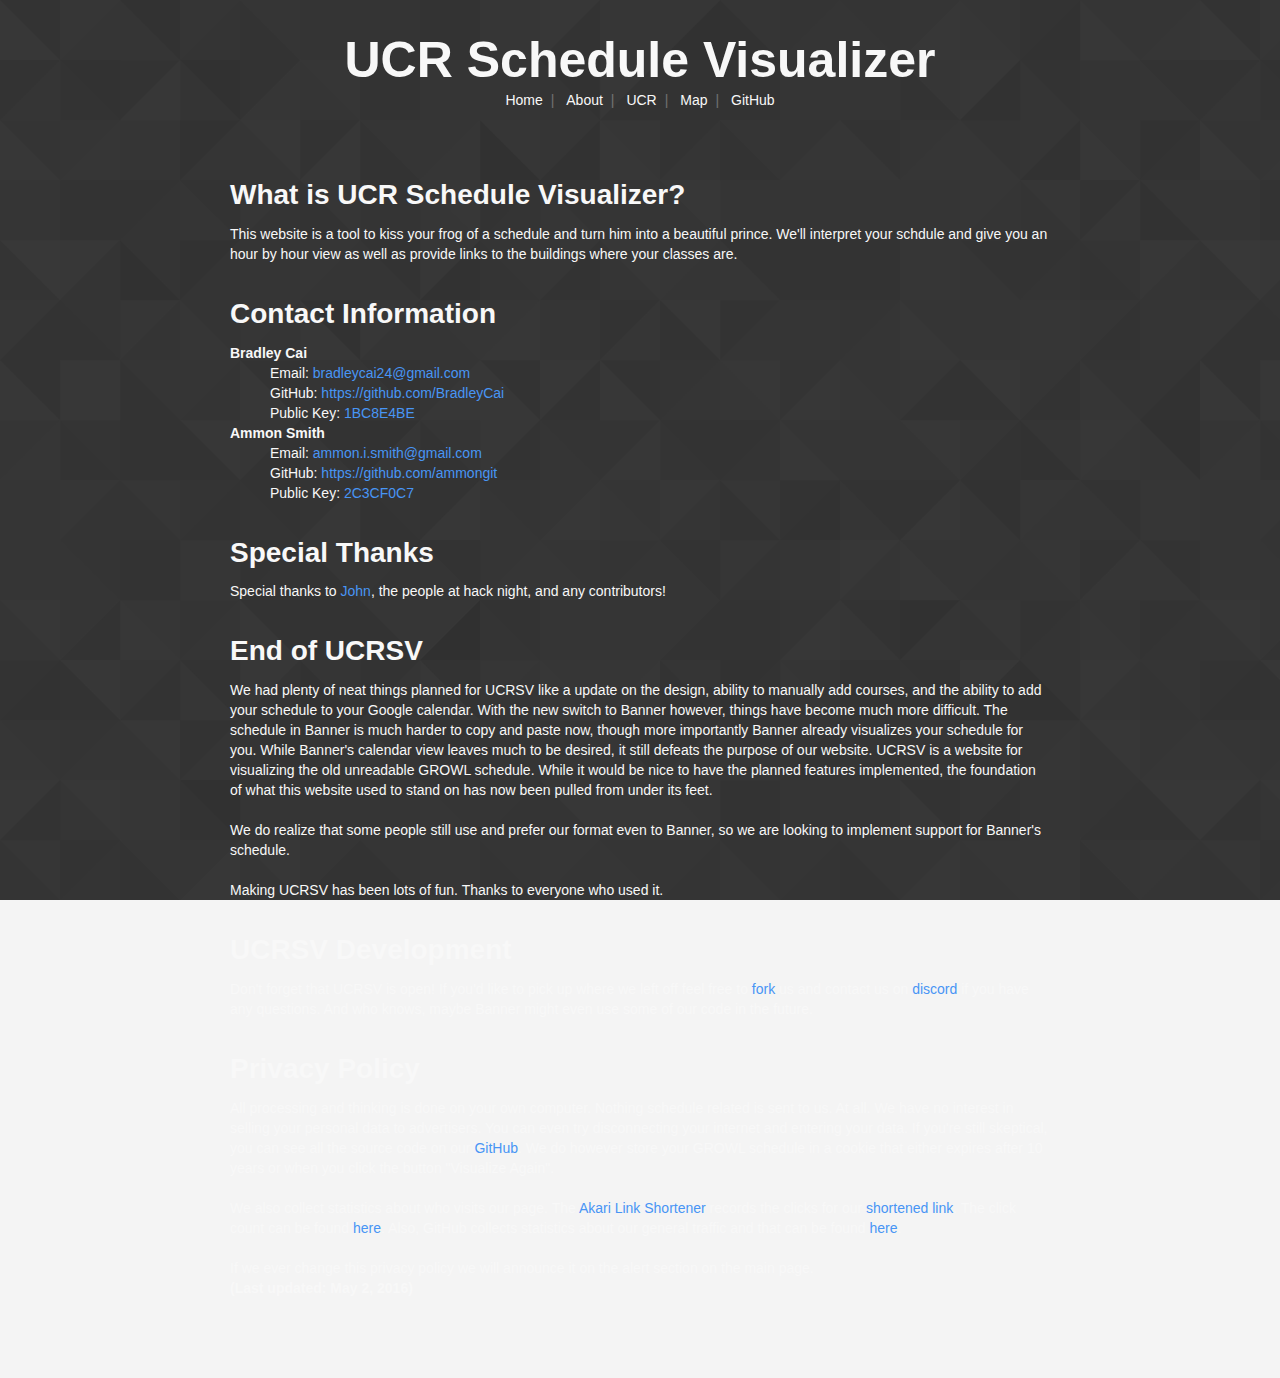
==== commit 3be7d844: "Updated website alert box, readme, and about page" ====
--- a/about.html
+++ b/about.html
@@ -50,20 +50,17 @@
                 <p>Special thanks to <a href="https://github.com/FuzzyAvacado">John</a>, the people at hack night, and any contributors!</p>
             </section>
             <section>
-                <a name="upcoming"></a>
-                <h1>Upcoming features</h1>
-                <ul>
-                    <li>Google Calender Integration</li>
-                    <li>Ability to manually add a course</li>
-                    <li>Better phone support</li>
-                    <li>Prettier calender design + general design improvements</li>
-                    <li>Better code efficency, modularity, documentation, and elegancy</li>
-                </ul>
+                <a name="end"></a>
+                <h1>End of UCRSV</h1>
+                <p>We had plenty of neat things planned for UCRSV like a update on the design, ability to manually add courses, and the ability to add your schedule to your Google calendar. With the new switch to Banner however, things have become much more difficult. The schedule in Banner is much harder to copy and paste now, though more importantly Banner already visualizes your schedule for you. While Banner's calendar view leaves much to be desired, it still defeats the purpose of our website. UCRSV is a website for visualizing the old unreadable GROWL schedule. While it would be nice to have the planned features implemented, the foundation of what this website used to stand on has now been pulled from under its feet. <br><br>
+                We do realize that some people still use and prefer our format even to Banner, so we are looking to implement support for Banner's schedule.<br><br>
+                Making UCRSV has been lots of fun. Thanks to everyone who used it.
+                </p>
             </section>
             <section>
-                <a name="bugs"></a>
-                <h1>Found an bug? Want a feature?</h1>
-                <p>Submit an <a href="https://github.com/BradleyCai/ucr-schedule-visualizer/issues/new">issue</a> so we can fix it! <br><br>If you're a developer, feel free to <a href="https://github.com/BradleyCai/ucr-schedule-visualizer/">fork</a> us and submit a <a href="https://github.com/BradleyCai/ucr-schedule-visualizer/pulls">pull request</a> to contribute code to this project. Yay free software!</p>
+                <a name="dev"></a>
+                <h1>UCRSV Development</h1>
+                <p>Don't forget that UCRSV is open! If you'd like to pick up where we left off feel free to <a href="https://github.com/BradleyCai/ucr-schedule-visualizer/">fork</a> us and contact us on <a href="https://discord.gg/0vTWbxIL45ClG4mV">discord</a> if you have any questions. And who knows, maybe Banner might even use some of our code in the future.</p>
             </section>
             <section>
                 <a name="privacy"></a>
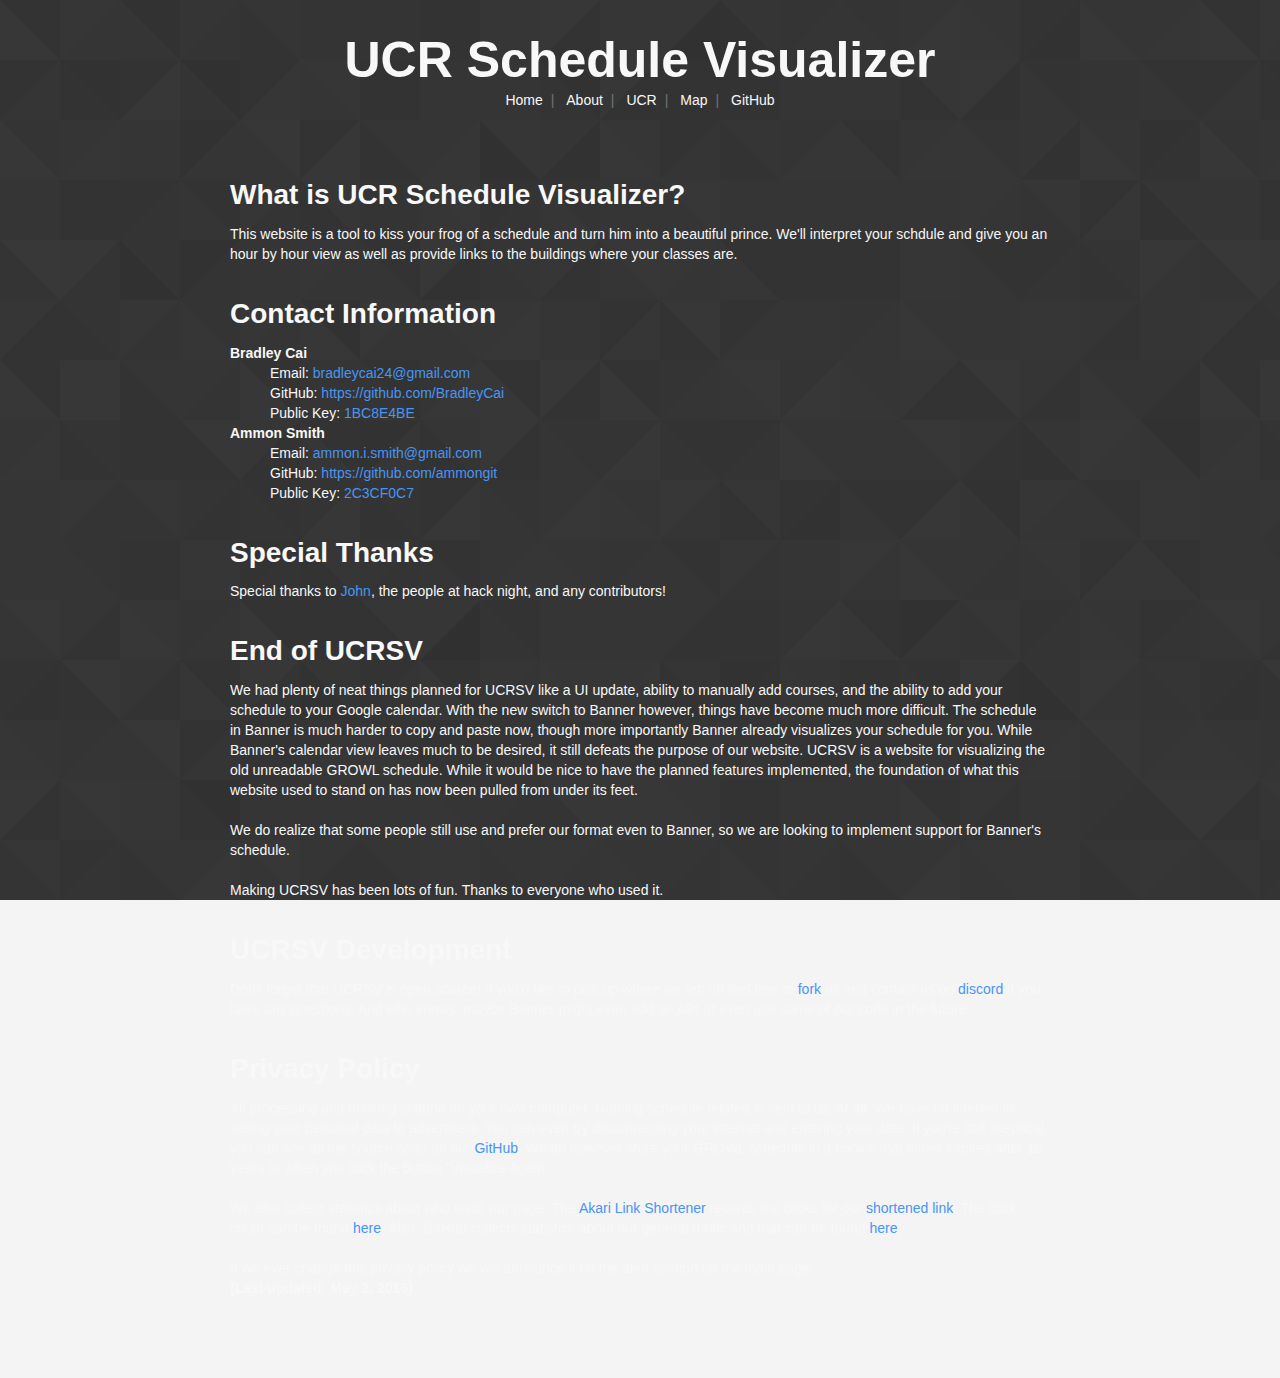
==== commit 2a52dc87: "Merge pull request #89 from BradleyCai/issue-88" ====
--- a/about.html
+++ b/about.html
@@ -52,7 +52,7 @@
             <section>
                 <a name="end"></a>
                 <h1>End of UCRSV</h1>
-                <p>We had plenty of neat things planned for UCRSV like a update on the design, ability to manually add courses, and the ability to add your schedule to your Google calendar. With the new switch to Banner however, things have become much more difficult. The schedule in Banner is much harder to copy and paste now, though more importantly Banner already visualizes your schedule for you. While Banner's calendar view leaves much to be desired, it still defeats the purpose of our website. UCRSV is a website for visualizing the old unreadable GROWL schedule. While it would be nice to have the planned features implemented, the foundation of what this website used to stand on has now been pulled from under its feet. <br><br>
+                <p>We had plenty of neat things planned for UCRSV like a UI update, ability to manually add courses, and the ability to add your schedule to your Google calendar. With the new switch to Banner however, things have become much more difficult. The schedule in Banner is much harder to copy and paste now, though more importantly Banner already visualizes your schedule for you. While Banner's calendar view leaves much to be desired, it still defeats the purpose of our website. UCRSV is a website for visualizing the old unreadable GROWL schedule. While it would be nice to have the planned features implemented, the foundation of what this website used to stand on has now been pulled from under its feet. <br><br>
                 We do realize that some people still use and prefer our format even to Banner, so we are looking to implement support for Banner's schedule.<br><br>
                 Making UCRSV has been lots of fun. Thanks to everyone who used it.
                 </p>
@@ -60,7 +60,7 @@
             <section>
                 <a name="dev"></a>
                 <h1>UCRSV Development</h1>
-                <p>Don't forget that UCRSV is open! If you'd like to pick up where we left off feel free to <a href="https://github.com/BradleyCai/ucr-schedule-visualizer/">fork</a> us and contact us on <a href="https://discord.gg/0vTWbxIL45ClG4mV">discord</a> if you have any questions. And who knows, maybe Banner might even use some of our code in the future.</p>
+                <p>Don't forget that UCRSV is open source! If you'd like to pick up where we left off feel free to <a href="https://github.com/BradleyCai/ucr-schedule-visualizer/">fork</a> us and contact us on <a href="https://discord.gg/0vTWbxIL45ClG4mV">discord</a> if you have any questions. And who knows, maybe Banner might even add an API or even use some of our code in the future.</p>
             </section>
             <section>
                 <a name="privacy"></a>
